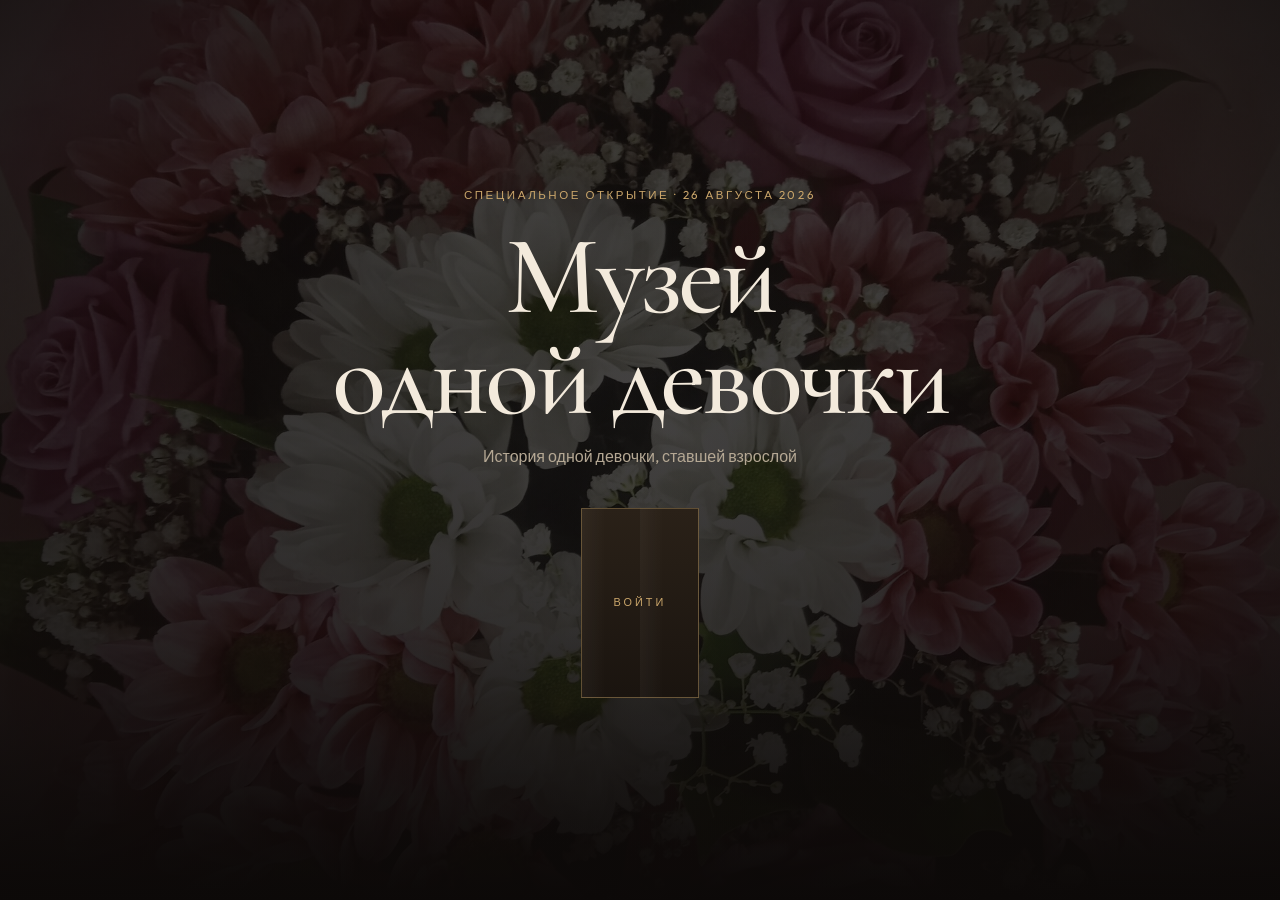
==== index.html @ ae29280f "убрать подзаголовки" ====
﻿<!DOCTYPE html>
<html lang="ru">
<head>
  <meta charset="UTF-8" />
  <meta name="viewport" content="width=device-width, initial-scale=1" />
  <title>Музей одной девочки</title>
  <meta name="description" content="История одной девочки, ставшей взрослой. Специальное открытие — 26 августа 2026." />
  <link rel="preconnect" href="https://fonts.googleapis.com" />
  <link rel="preconnect" href="https://fonts.gstatic.com" crossorigin />
  <link href="https://fonts.googleapis.com/css2?family=Cormorant+Garamond:ital,wght@0,500;0,600;0,700;1,500;1,600&family=Outfit:wght@300;400;500&display=swap" rel="stylesheet" />
  <link rel="stylesheet" href="styles.css" />
</head>
<body>
  <div class="grain" aria-hidden="true"></div>
  <div class="vignette" aria-hidden="true"></div>
  <div class="transition-veil" id="transition-veil" aria-hidden="true"></div>

  <nav class="topnav" id="topnav" hidden>
    <button type="button" class="topnav__plan" id="btn-plan" aria-expanded="false">План музея</button>
    <p class="topnav__current" id="nav-current"></p>
  </nav>

  <aside class="plan" id="plan" hidden>
    <div class="plan__panel">
      <header class="plan__head">
        <p class="plan__kicker">Маршрут</p>
        <h2>План музея</h2>
        <button type="button" class="plan__close" id="btn-plan-close" aria-label="Закрыть">×</button>
      </header>
      <ol class="plan__list" id="plan-list"></ol>
    </div>
  </aside>

  <main id="app">
    <section class="hall hall--vestibule is-active" data-hall="vestibule" aria-label="Вестибюль">
      <div class="vest-bg" aria-hidden="true">
        <img src="photos/vestibule/bouquet.jpg" alt="" />
      </div>
      <div class="vestibule">
        <p class="eyebrow">Специальное открытие · 26 августа 2026</p>
        <h1 class="brand">Музей<br />одной девочки</h1>
        <p class="subtitle">История одной девочки, ставшей взрослой</p>
        <button type="button" class="door-btn" data-go="origin">
          <span class="door-btn__panel"></span>
          <span class="door-btn__panel"></span>
          <span class="door-btn__label">Войти</span>
        </button>
      </div>
    </section>

    <section class="hall hall--origin" data-hall="origin" aria-label="Происхождение" hidden>
      <div class="spot spot--left" aria-hidden="true"></div>
      <div class="hall__rail">
        <p>Зал I</p>
        <h2>Происхождение</h2>
        <p class="hall__date">26 августа 2008</p>
      </div>

      <div class="salon">
        <figure class="piece piece--hero">
          <button type="button" class="frame" data-lightbox="photos/origin/S5001150.JPG" aria-label="Открыть фото">
            <img src="photos/origin/S5001150.JPG" alt="Вика в первые месяцы" />
          </button>
        </figure>

        <figure class="piece piece--tilt-a">
          <button type="button" class="frame frame--contain" data-lightbox="photos/origin/S5001183.JPG" aria-label="Открыть фото">
            <img src="photos/origin/S5001183.JPG" alt="Вика крупным планом" />
          </button>
        </figure>

        <figure class="piece piece--small">
          <button type="button" class="frame frame--contain" data-lightbox="photos/origin/S5001219.JPG" aria-label="Открыть фото">
            <img src="photos/origin/S5001219.JPG" alt="Вика в ванне" />
          </button>
        </figure>

        <figure class="piece piece--wide">
          <button type="button" class="frame" data-lightbox="photos/origin/S5000997.JPG" aria-label="Открыть фото">
            <img src="photos/origin/S5000997.JPG" alt="Вика в кроватке" />
          </button>
        </figure>

        <figure class="piece piece--detail">
          <button type="button" class="frame frame--contain" data-lightbox="photos/origin/S5001002.JPG" aria-label="Открыть фото">
            <img src="photos/origin/S5001002.JPG" alt="Ножка Вики на ладони" />
          </button>
        </figure>

        <figure class="piece piece--home">
          <button type="button" class="frame" data-lightbox="photos/origin/S5001046.JPG" aria-label="Открыть фото">
            <img src="photos/origin/S5001046.JPG" alt="Вика в чепчике и конверте" />
          </button>
        </figure>

        <figure class="piece piece--corner">
          <button type="button" class="frame" data-lightbox="photos/origin/S5001172.JPG" aria-label="Открыть фото">
            <img src="photos/origin/S5001172.JPG" alt="Вика в голубом комбинезоне" />
          </button>
        </figure>
      </div>

      <footer class="hall__nav">
        <button type="button" class="btn btn--ghost" data-go="vestibule">К вестибюлю</button>
        <button type="button" class="btn btn--primary" data-go="childhood">Дальше по залам</button>
      </footer>
    </section>

    <section class="hall hall--childhood" data-hall="childhood" aria-label="Детство" hidden>
      <div class="spot" aria-hidden="true"></div>
      <div class="hall__rail">
        <p>Зал II</p>
        <h2>Детство</h2>
      </div>

      <div class="salon salon--childhood">
        <figure class="piece piece--ch-hero">
          <button type="button" class="frame" data-lightbox="photos/childhood/DSCF1277.JPG" aria-label="Открыть фото">
            <img src="photos/childhood/DSCF1277.JPG" alt="Вика в детстве" />
          </button>
        </figure>

        <figure class="piece piece--ch-b">
          <button type="button" class="frame" data-lightbox="photos/childhood/S5002805.JPG" aria-label="Открыть фото">
            <img src="photos/childhood/S5002805.JPG" alt="Вика в детстве" />
          </button>
        </figure>

        <figure class="piece piece--ch-c">
          <button type="button" class="frame" data-lightbox="photos/childhood/S5003007.JPG" aria-label="Открыть фото">
            <img src="photos/childhood/S5003007.JPG" alt="Вика в детстве" />
          </button>
        </figure>

        <figure class="piece piece--ch-wide">
          <button type="button" class="frame frame--contain" data-lightbox="photos/childhood/P6090161.JPG" aria-label="Открыть фото">
            <img src="photos/childhood/P6090161.JPG" alt="Вика в детстве" />
          </button>
        </figure>

        <figure class="piece piece--ch-land">
          <button type="button" class="frame frame--contain" data-lightbox="photos/childhood/S5002155.JPG" aria-label="Открыть фото">
            <img src="photos/childhood/S5002155.JPG" alt="Вика в детстве" />
          </button>
        </figure>

        <figure class="piece piece--ch-pan">
          <button type="button" class="frame frame--contain" data-lightbox="photos/childhood/20150818_084609.jpg" aria-label="Открыть фото">
            <img src="photos/childhood/20150818_084609.jpg" alt="Вика в детстве" />
          </button>
        </figure>

        <figure class="piece piece--ch-corner">
          <button type="button" class="frame" data-lightbox="photos/childhood/S5002727.JPG" aria-label="Открыть фото">
            <img src="photos/childhood/S5002727.JPG" alt="Вика в детстве" />
          </button>
        </figure>
      </div>

      <footer class="hall__nav">
        <button type="button" class="btn btn--ghost" data-go="origin">Назад</button>
        <button type="button" class="btn btn--primary" data-go="school">Дальше по залам</button>
      </footer>
    </section>

    <section class="hall" data-hall="school" aria-label="Школа" hidden>
      <div class="spot" aria-hidden="true"></div>
      <div class="hall__inner">
        <header class="hall__header">
          <p class="hall__index">Зал III</p>
          <h2 class="hall__title">Школа</h2>
        </header>
        <div class="await await--track">
          <div class="await__frame"><span>Начало</span></div>
          <div class="await__frame"><span>Середина</span></div>
          <div class="await__frame"><span>Старшие</span></div>
          <div class="await__frame await__frame--wide"><span>Выпускной — главное полотно</span></div>
        </div>
        <footer class="hall__nav">
          <button type="button" class="btn btn--ghost" data-go="childhood">Назад</button>
          <button type="button" class="btn btn--primary" data-go="people">Дальше по залам</button>
        </footer>
      </div>
    </section>

    <section class="hall" data-hall="people" aria-label="Люди рядом" hidden>
      <div class="spot" aria-hidden="true"></div>
      <div class="hall__inner">
        <header class="hall__header">
          <p class="hall__index">Зал IV</p>
          <h2 class="hall__title">Люди рядом</h2>
        </header>
        <div class="await await--4">
          <div class="await__frame"><span>С мамой</span></div>
          <div class="await__frame"><span>С папой</span></div>
          <div class="await__frame"><span>С бабушками</span></div>
          <div class="await__frame"><span>С дедушкой</span></div>
        </div>
        <footer class="hall__nav">
          <button type="button" class="btn btn--ghost" data-go="school">Назад</button>
          <button type="button" class="btn btn--primary" data-go="friends">Дальше по залам</button>
        </footer>
      </div>
    </section>

    <section class="hall" data-hall="friends" aria-label="С друзьями" hidden>
      <div class="spot" aria-hidden="true"></div>
      <div class="hall__inner">
        <header class="hall__header">
          <p class="hall__index">Зал V</p>
          <h2 class="hall__title">С друзьями</h2>
        </header>
        <div class="await await--4">
          <div class="await__frame"><span>Вместе</span></div>
          <div class="await__frame"><span>Смех</span></div>
          <div class="await__frame"><span>Праздники</span></div>
          <div class="await__frame"><span>Обычные дни</span></div>
        </div>
        <footer class="hall__nav">
          <button type="button" class="btn btn--ghost" data-go="people">Назад</button>
          <button type="button" class="btn btn--primary" data-go="portraits">Дальше по залам</button>
        </footer>
      </div>
    </section>

    <section class="hall" data-hall="portraits" aria-label="Сквозь годы" hidden>
      <div class="spot" aria-hidden="true"></div>
      <div class="hall__inner">
        <header class="hall__header">
          <p class="hall__index">Зал VI</p>
          <h2 class="hall__title">Сквозь годы</h2>
        </header>
        <div class="await await--row">
          <div class="await__frame"><span>Малышка</span></div>
          <div class="await__frame"><span>Ребёнок</span></div>
          <div class="await__frame"><span>Школьница</span></div>
          <div class="await__frame"><span>Подросток</span></div>
          <div class="await__frame"><span>Выпускница</span></div>
          <div class="await__frame await__frame--now"><span>18</span></div>
        </div>
        <footer class="hall__nav">
          <button type="button" class="btn btn--ghost" data-go="friends">Назад</button>
          <button type="button" class="btn btn--primary" data-go="dreams">Дальше по залам</button>
        </footer>
      </div>
    </section>

    <section class="hall" data-hall="dreams" aria-label="Мечты и выборы" hidden>
      <div class="spot" aria-hidden="true"></div>
      <div class="hall__inner">
        <header class="hall__header">
          <p class="hall__index">Зал VII</p>
          <h2 class="hall__title">Мечты и выборы</h2>
        </header>
        <article class="ticket-card">
          <p class="ticket-card__kicker">Экспонат</p>
          <h3>Билет в следующую главу</h3>
          <p>История. Не только предмет — способ видеть людей и время.</p>
        </article>
        <div class="await await--2">
          <div class="await__frame"><span>То, что было её</span></div>
          <div class="await__frame"><span>Шаг к университету</span></div>
        </div>
        <footer class="hall__nav">
          <button type="button" class="btn btn--ghost" data-go="portraits">Назад</button>
          <button type="button" class="btn btn--primary" data-go="chapter">Дальше по залам</button>
        </footer>
      </div>
    </section>

    <section class="hall hall--chapter" data-hall="chapter" aria-label="Глава, которая начинается" hidden>
      <div class="spot" aria-hidden="true"></div>
      <div class="hall__inner">
        <header class="hall__header">
          <p class="hall__index">Зал VIII</p>
          <h2 class="hall__title">Глава, которая начинается</h2>
        </header>

        <div class="gates">
          <article class="gate">
            <p class="gate__date">26 августа</p>
            <h3>Совершеннолетие</h3>
            <div class="await__frame"><span>Портрет «сейчас»</span></div>
          </article>
          <div class="plaque">
            Зал в процессе формирования.<br />Главный экспонат уже вошёл.
          </div>
          <article class="gate gate--waiting">
            <p class="gate__date">1 сентября</p>
            <h3>Университет</h3>
            <div class="await__frame await__frame--empty">
              <span>01.09.2026</span>
              <em>Снимок ещё не сделан. История уже началась.</em>
            </div>
          </article>
        </div>

        <footer class="hall__nav">
          <button type="button" class="btn btn--ghost" data-go="dreams">Назад</button>
          <button type="button" class="btn btn--primary" data-go="foryou">Дальше по залам</button>
        </footer>
      </div>
    </section>

    <section class="hall hall--foryou" data-hall="foryou" aria-label="Для тебя" hidden>
      <div class="spot" aria-hidden="true"></div>
      <div class="hall__inner hall__inner--narrow">
        <header class="hall__header">
          <p class="hall__index">Зал IX</p>
          <h2 class="hall__title">Для тебя</h2>
        </header>

        <article class="letter">
          <p class="letter__to">Любимая доченька, Викуля,</p>
          <div class="letter__body">
            <p>От всей души поздравляю тебя с твоим 18-летием! Чудесный день – порог в твою новую взрослую жизнь.</p>
            <p>Желаю тебе много радостных и счастливых моментов!</p>
            <p>Желаю тебе интересной, захватывающей, насыщенной студенческой жизни!</p>
            <p>Желаю, чтобы исполнялись твои мечты, и особенно мечты о путешествиях!</p>
            <p>Пусть удача идет с тобой рядышком на всём твоём прекрасном пути!</p>
            <p>Люблю тебя всем сердцем! Спасибо, что ты есть! <span class="letter__heart" aria-hidden="true">❧</span></p>
          </div>
          <p class="letter__from">С любовью,<br />Мама.</p>
        </article>

        <aside class="future-mail">
          <h3>Письмо себе в будущее</h3>
          <p>Здесь ты можешь написать письмо той Вике, которой ещё только предстоит стать. Через годы приятно и неожиданно будет получить такое письмо от себя 18-летней.</p>
          <a class="btn btn--secondary" href="https://www.futureme.org" target="_blank" rel="noopener noreferrer">Оставить письмо себе</a>
        </aside>

        <footer class="hall__nav">
          <button type="button" class="btn btn--ghost" data-go="chapter">Назад</button>
          <button type="button" class="btn btn--primary" data-go="vestibule">К началу музея</button>
        </footer>
      </div>
    </section>
  </main>

  <div class="lightbox" id="lightbox" hidden>
    <button type="button" class="lightbox__close" id="lightbox-close" aria-label="Закрыть">×</button>
    <button type="button" class="lightbox__nav lightbox__nav--prev" id="lightbox-prev" aria-label="Предыдущее фото">‹</button>
    <img id="lightbox-image" alt="" />
    <button type="button" class="lightbox__nav lightbox__nav--next" id="lightbox-next" aria-label="Следующее фото">›</button>
    <p class="lightbox__counter" id="lightbox-counter" hidden></p>
  </div>

  <script src="app.js"></script>
</body>
</html>
---- styles.css ----
:root {
  --wall: #16110e;
  --wall-2: #211a15;
  --ink: #f3eadc;
  --muted: #b5a894;
  --gold: #c9a56a;
  --gold-2: #e8d2a8;
  --wood: #3a2a1c;
  --mat: #f4eee4;
  --ease: cubic-bezier(0.22, 1, 0.36, 1);
  --font-display: "Cormorant Garamond", Georgia, serif;
  --font-body: "Outfit", sans-serif;
}

*,
*::before,
*::after {
  box-sizing: border-box;
}

html {
  scroll-behavior: smooth;
}

body {
  margin: 0;
  min-height: 100vh;
  font-family: var(--font-body);
  color: var(--ink);
  background: var(--wall);
  line-height: 1.55;
}

.grain,
.vignette {
  pointer-events: none;
  position: fixed;
  inset: 0;
  z-index: 2;
}

.grain {
  opacity: 0.22;
  background-image: url("data:image/svg+xml,%3Csvg viewBox='0 0 200 200' xmlns='http://www.w3.org/2000/svg'%3E%3Cfilter id='n'%3E%3CfeTurbulence type='fractalNoise' baseFrequency='0.8' numOctaves='3' stitchTiles='stitch'/%3E%3C/filter%3E%3Crect width='100%25' height='100%25' filter='url(%23n)' opacity='0.55'/%3E%3C/svg%3E");
}

.vignette {
  z-index: 3;
  background: radial-gradient(ellipse at center, transparent 42%, rgba(0, 0, 0, 0.55) 100%);
}

#app,
.topnav,
.plan {
  position: relative;
  z-index: 4;
}

#app {
  min-height: 100vh;
}

.transition-veil {
  position: fixed;
  inset: 0;
  z-index: 12;
  pointer-events: none;
  background: #0a0706;
  opacity: 0;
  transition: opacity 0.55s var(--ease);
}

.transition-veil.is-visible {
  opacity: 0.22;
}

button,
a.btn {
  font: inherit;
  cursor: pointer;
}

.btn {
  display: inline-flex;
  align-items: center;
  justify-content: center;
  padding: 0.85rem 1.4rem;
  border: 1px solid rgba(201, 165, 106, 0.35);
  background: transparent;
  color: var(--gold-2);
  text-decoration: none;
  letter-spacing: 0.08em;
  text-transform: uppercase;
  font-size: 0.72rem;
  transition: background 0.3s var(--ease), color 0.3s var(--ease), transform 0.3s var(--ease);
}

.btn:hover {
  transform: translateY(-1px);
  background: rgba(201, 165, 106, 0.12);
}

.btn--primary {
  background: var(--gold);
  color: #1a120c;
  border-color: var(--gold);
}

.btn--primary:hover {
  background: var(--gold-2);
}

.btn--ghost {
  color: var(--muted);
}

.btn--secondary {
  color: var(--gold);
}

.topnav {
  position: fixed;
  top: 0;
  left: 0;
  right: 0;
  z-index: 20;
  display: flex;
  align-items: center;
  justify-content: space-between;
  padding: 1rem 1.4rem;
  background: linear-gradient(180deg, rgba(22, 17, 14, 0.92), transparent);
  opacity: 1;
  transform: translateY(0);
  transition: opacity 0.55s var(--ease), transform 0.55s var(--ease);
}

.topnav[hidden] {
  display: none !important;
}

.topnav__plan {
  background: none;
  border: 1px solid rgba(201, 165, 106, 0.28);
  color: var(--gold-2);
  padding: 0.45rem 0.85rem;
  letter-spacing: 0.12em;
  text-transform: uppercase;
  font-size: 0.68rem;
}

.topnav__current {
  margin: 0;
  font-family: var(--font-display);
  font-style: italic;
  font-size: 1.15rem;
  color: var(--gold-2);
}

.plan {
  position: fixed;
  inset: 0;
  z-index: 30;
  background: rgba(8, 6, 5, 0.62);
  display: grid;
  place-items: start end;
  padding: 1rem;
}

.plan[hidden] {
  display: none !important;
}

.plan__panel {
  width: min(380px, 100%);
  max-height: calc(100vh - 2rem);
  overflow: auto;
  background: #1d1713;
  border: 1px solid rgba(201, 165, 106, 0.25);
  padding: 1.4rem 1.3rem 1.6rem;
}

.plan__head {
  position: relative;
  margin-bottom: 1.2rem;
}

.plan__kicker {
  margin: 0 0 0.3rem;
  letter-spacing: 0.18em;
  text-transform: uppercase;
  font-size: 0.68rem;
  color: var(--gold);
}

.plan__head h2 {
  margin: 0;
  font-family: var(--font-display);
  font-size: 2rem;
  font-weight: 500;
}

.plan__close {
  position: absolute;
  top: 0;
  right: 0;
  border: none;
  background: none;
  color: var(--muted);
  font-size: 1.6rem;
}

.plan__list {
  margin: 0;
  padding: 0;
  list-style: none;
}

.plan__list li {
  border-top: 1px solid rgba(243, 234, 220, 0.08);
}

.plan__list button {
  width: 100%;
  display: flex;
  gap: 0.85rem;
  text-align: left;
  border: none;
  background: none;
  padding: 0.9rem 0.1rem;
  color: var(--ink);
  font-family: var(--font-display);
  font-size: 1.15rem;
}

.plan__list button span.num {
  color: var(--gold);
  min-width: 1.4rem;
  font-family: var(--font-body);
  font-size: 0.75rem;
  padding-top: 0.35rem;
}

.plan__list button.is-current {
  color: var(--gold-2);
}

.hall {
  position: relative;
  min-height: 100vh;
  padding: 5.5rem 1.4rem 3rem;
  background:
    radial-gradient(900px 420px at 50% -10%, rgba(201, 165, 106, 0.08), transparent 55%),
    linear-gradient(180deg, var(--wall-2), var(--wall));
  opacity: 0;
  visibility: hidden;
  pointer-events: none;
  transform: translateY(20px);
  transition:
    opacity 0.78s var(--ease),
    transform 0.78s var(--ease),
    visibility 0.78s var(--ease);
}

.hall[hidden] {
  display: none !important;
}

.hall.is-active {
  opacity: 1;
  visibility: visible;
  pointer-events: auto;
  transform: translateY(0);
  z-index: 2;
}

.hall.is-leaving {
  position: absolute;
  top: 0;
  left: 0;
  right: 0;
  z-index: 1;
  opacity: 0;
  transform: translateY(-14px);
  pointer-events: none;
}

.hall.is-entering {
  opacity: 0;
  transform: translateY(22px);
}

@media (prefers-reduced-motion: reduce) {
  .hall,
  .transition-veil,
  .topnav {
    transition: none !important;
  }

  .hall.is-entering,
  .hall.is-leaving {
    transform: none;
  }
}

.spot {
  pointer-events: none;
  position: absolute;
  inset: 0;
  background: radial-gradient(ellipse at 50% 18%, rgba(255, 220, 160, 0.1), transparent 48%);
}

.spot--left {
  background: radial-gradient(ellipse at 28% 30%, rgba(255, 220, 160, 0.16), transparent 42%);
}

.hall__inner {
  width: min(1120px, 100%);
  margin: 0 auto;
}

.hall__inner--narrow {
  width: min(680px, 100%);
}

.hall__header {
  margin-bottom: 2.4rem;
  max-width: 36rem;
}

.hall__index {
  margin: 0 0 0.45rem;
  letter-spacing: 0.22em;
  text-transform: uppercase;
  font-size: 0.7rem;
  color: var(--gold);
}

.hall__title {
  margin: 0 0 0.7rem;
  font-family: var(--font-display);
  font-size: clamp(2.4rem, 6vw, 4rem);
  font-weight: 500;
  line-height: 0.95;
}

.hall__motto {
  margin: 0;
  font-family: var(--font-display);
  font-style: italic;
  font-size: 1.25rem;
  color: var(--muted);
}

.hall__nav {
  display: flex;
  flex-wrap: wrap;
  gap: 0.8rem;
  justify-content: space-between;
  margin-top: 3rem;
  padding-top: 1.5rem;
  border-top: 1px solid rgba(201, 165, 106, 0.18);
}

/* Vestibule */
.hall--vestibule {
  display: grid;
  place-items: center;
  padding: 0;
  overflow: hidden;
  background: #0c0908;
}

.vest-bg {
  position: absolute;
  inset: 0;
}

.vest-bg img {
  width: 100%;
  height: 100%;
  object-fit: cover;
  object-position: center;
  filter: saturate(0.62) contrast(1.02) brightness(0.52);
  transform: scale(1.06);
  animation: slowZoom 18s ease-in-out alternate infinite;
}

.vest-bg::after {
  content: "";
  position: absolute;
  inset: 0;
  background:
    radial-gradient(ellipse at center, rgba(12, 9, 8, 0.18) 0%, rgba(12, 9, 8, 0.48) 65%, rgba(12, 9, 8, 0.78) 100%),
    linear-gradient(180deg, rgba(12, 9, 8, 0.22), rgba(12, 9, 8, 0.55) 70%, #0c0908);
}

@keyframes slowZoom {
  from { transform: scale(1.04); }
  to { transform: scale(1.12); }
}

.vestibule {
  position: relative;
  z-index: 1;
  text-align: center;
  padding: 3rem 1.2rem 4rem;
}

.eyebrow {
  margin: 0 0 1.4rem;
  letter-spacing: 0.22em;
  text-transform: uppercase;
  font-size: 0.72rem;
  color: var(--gold);
  animation: fadeUp 1s var(--ease) both;
}

.brand {
  margin: 0 0 1rem;
  font-family: var(--font-display);
  font-size: clamp(3.2rem, 10vw, 7rem);
  font-weight: 500;
  line-height: 0.9;
  letter-spacing: -0.03em;
  animation: fadeUp 1.1s var(--ease) 0.1s both;
}

.subtitle {
  margin: 0 auto 2.4rem;
  max-width: 22rem;
  color: var(--muted);
  animation: fadeUp 1.1s var(--ease) 0.18s both;
}

.door-btn {
  position: relative;
  width: 118px;
  height: 190px;
  border: none;
  background: none;
  padding: 0;
  perspective: 640px;
  -webkit-tap-highlight-color: transparent;
  animation: fadeUp 1.1s var(--ease) 0.34s both;
  cursor: pointer;
}

.door-btn__panel {
  position: absolute;
  top: 0;
  width: 50%;
  height: 100%;
  background:
    linear-gradient(90deg, rgba(255, 255, 255, 0.04), transparent 40%),
    linear-gradient(#2a2118, #1a140f);
  border: 1px solid rgba(201, 165, 106, 0.4);
  transition: transform 0.75s var(--ease);
  backface-visibility: hidden;
}

.door-btn__panel:first-child {
  left: 0;
  border-right: none;
  transform-origin: left center;
}

.door-btn__panel:nth-child(2) {
  right: 0;
  border-left: none;
  transform-origin: right center;
}

@media (hover: hover) and (pointer: fine) {
  .door-btn:hover .door-btn__panel:first-child {
    transform: rotateY(28deg);
  }

  .door-btn:hover .door-btn__panel:nth-child(2) {
    transform: rotateY(-28deg);
  }
}

.door-btn.is-opening .door-btn__panel:first-child {
  transform: rotateY(58deg);
}

.door-btn.is-opening .door-btn__panel:nth-child(2) {
  transform: rotateY(-58deg);
}

.door-btn__label {
  position: relative;
  z-index: 1;
  display: grid;
  place-items: center;
  height: 100%;
  color: var(--gold);
  letter-spacing: 0.28em;
  text-transform: uppercase;
  font-size: 0.68rem;
  transition: opacity 0.45s var(--ease), transform 0.45s var(--ease);
}

.door-btn.is-opening .door-btn__label {
  opacity: 0.35;
  transform: scale(0.96);
}

@media (prefers-reduced-motion: reduce) {
  .door-btn__panel,
  .door-btn__label {
    transition: none;
  }

  .door-btn.is-opening .door-btn__panel:first-child,
  .door-btn.is-opening .door-btn__panel:nth-child(2) {
    transform: none;
  }

  .door-btn.is-opening .door-btn__label {
    opacity: 1;
    transform: none;
  }
}

@keyframes fadeUp {
  from {
    opacity: 0;
    transform: translateY(18px);
  }
  to {
    opacity: 1;
    transform: translateY(0);
  }
}

/* Origin salon */
.hall--origin {
  position: relative;
  padding: 5.5rem 1.2rem 2.5rem;
}

.hall__rail {
  width: min(1120px, 100%);
  margin: 0 auto 1.5rem;
}

.hall__rail p:first-child {
  margin: 0;
  letter-spacing: 0.22em;
  text-transform: uppercase;
  font-size: 0.7rem;
  color: var(--gold);
}

.hall__rail h2 {
  margin: 0.3rem 0 0.5rem;
  font-family: var(--font-display);
  font-size: clamp(2.6rem, 6vw, 4.4rem);
  font-weight: 500;
}

.hall__date {
  margin: 0.8rem 0 0;
  letter-spacing: 0.16em;
  text-transform: uppercase;
  font-size: 0.72rem;
  color: var(--muted);
}

.salon {
  width: min(1180px, 100%);
  margin: 0 auto;
  display: grid;
  grid-template-columns: 1fr 0.85fr 0.95fr;
  grid-template-areas:
    "hero gaze home"
    "hero here home"
    "days palm corner";
  gap: 1.6rem 1.4rem;
  align-items: end;
}

.piece {
  margin: 0;
}

.piece--hero {
  grid-area: hero;
  max-width: 420px;
  justify-self: center;
  width: 100%;
}
.piece--tilt-a { grid-area: gaze; transform: rotate(-2.4deg); }
.piece--small { grid-area: here; transform: rotate(1.8deg); }
.piece--wide { grid-area: days; }
.piece--detail { grid-area: palm; max-width: 280px; justify-self: end; transform: rotate(-1.2deg); }
.piece--home { grid-area: home; transform: rotate(1.4deg); }
.piece--corner { grid-area: corner; transform: rotate(2deg); justify-self: end; }

.piece figcaption {
  display: flex;
  gap: 0.7rem;
  margin-top: 0.7rem;
  color: var(--muted);
  font-size: 0.82rem;
}

.piece figcaption .no {
  color: var(--gold);
  font-size: 0.7rem;
  letter-spacing: 0.12em;
  padding-top: 0.15rem;
}

.piece figcaption strong {
  display: block;
  color: var(--ink);
  font-family: var(--font-display);
  font-size: 1.15rem;
  font-weight: 600;
}

.frame {
  display: block;
  width: 100%;
  padding: 11px;
  border: none;
  background:
    linear-gradient(145deg, #5a4330, #2b1f16 40%, #4a3424);
  box-shadow:
    0 0 0 1px rgba(201, 165, 106, 0.25),
    0 24px 50px rgba(0, 0, 0, 0.45);
  cursor: zoom-in;
  transition: transform 0.45s var(--ease), box-shadow 0.45s var(--ease);
}

.frame:hover {
  transform: translateY(-4px);
  box-shadow:
    0 0 0 1px rgba(232, 210, 168, 0.5),
    0 28px 60px rgba(0, 0, 0, 0.5);
}

.frame img {
  display: block;
  width: 100%;
  background: var(--mat);
  padding: 10px;
  object-fit: cover;
}

.piece--hero img {
  aspect-ratio: 3 / 4;
  object-position: center 22%;
}

.piece--small img,
.piece--home img {
  aspect-ratio: 4 / 5;
  object-position: center 22%;
}

.piece--small .frame--contain img {
  aspect-ratio: auto;
  width: 100%;
  height: auto;
  object-fit: contain;
  object-position: center;
  background: #efe6d6;
}

.piece--tilt-a .frame--contain img {
  aspect-ratio: auto;
  width: 100%;
  height: auto;
  object-fit: contain;
  object-position: center;
  background: #efe6d6;
}

.piece--wide img {
  aspect-ratio: 5 / 4;
  object-position: center 30%;
}

.piece--corner img {
  aspect-ratio: 4 / 3;
  object-position: center 35%;
}

.frame--contain img {
  aspect-ratio: 1;
  object-fit: contain;
  background: #efe6d6;
}

.hall--origin .hall__nav {
  width: min(1180px, 100%);
  margin-left: auto;
  margin-right: auto;
}

/* Childhood salon */
.hall--childhood {
  position: relative;
  padding: 4.5rem 1.2rem 2rem;
}

.hall--childhood .hall__rail {
  margin-bottom: 1rem;
}

.hall--childhood .hall__nav {
  width: min(1180px, 100%);
  margin-left: auto;
  margin-right: auto;
  margin-top: 2rem;
}

.salon--childhood {
  grid-template-columns: 1fr 1.1fr 1.1fr 1fr;
  grid-template-areas:
    "c hero hero b"
    "wide land pan corner";
  gap: 1rem 0.95rem;
  align-items: end;
  justify-items: center;
}

.piece--ch-hero {
  grid-area: hero;
  max-width: 340px;
  justify-self: center;
  width: 100%;
}

.piece--ch-b {
  grid-area: b;
  transform: rotate(2deg);
  max-width: 230px;
  width: 100%;
  align-self: end;
  margin-bottom: 0.8rem;
}

.piece--ch-c {
  grid-area: c;
  transform: rotate(-1.8deg);
  max-width: 230px;
  width: 100%;
  align-self: end;
  margin-bottom: 0.8rem;
}

.piece--ch-wide,
.piece--ch-land,
.piece--ch-pan,
.piece--ch-corner {
  width: 100%;
  max-width: 230px;
  justify-self: center;
}

.piece--ch-wide { grid-area: wide; transform: rotate(-1.4deg); }
.piece--ch-land { grid-area: land; transform: rotate(1.6deg); }
.piece--ch-pan { grid-area: pan; transform: rotate(-1.2deg); }
.piece--ch-corner { grid-area: corner; transform: rotate(1.8deg); }

.piece--ch-hero img {
  aspect-ratio: 4 / 5;
  object-position: center 20%;
}

.piece--ch-b img,
.piece--ch-c img,
.piece--ch-corner img {
  aspect-ratio: 4 / 5;
  object-position: center 22%;
}

.piece--ch-wide .frame--contain img,
.piece--ch-land .frame--contain img,
.piece--ch-pan .frame--contain img {
  aspect-ratio: auto;
  width: 100%;
  height: auto;
  object-fit: contain;
  object-position: center;
  background: #efe6d6;
}

/* Empty frames for later halls */
.await {
  display: grid;
  gap: 1.2rem;
}

.await--4 {
  grid-template-columns: repeat(2, minmax(0, 1fr));
}

.await--2,
.await--track {
  grid-template-columns: 1fr 1fr;
}

.await--row {
  grid-auto-flow: column;
  grid-auto-columns: minmax(110px, 1fr);
  overflow-x: auto;
}

.await__frame {
  min-height: 180px;
  display: grid;
  place-items: center;
  text-align: center;
  padding: 1rem;
  color: var(--muted);
  background: rgba(255, 255, 255, 0.02);
  border: 1px solid rgba(201, 165, 106, 0.22);
  box-shadow: inset 0 0 40px rgba(0, 0, 0, 0.25);
}

.await__frame span {
  font-family: var(--font-display);
  font-size: 1.15rem;
  color: var(--gold-2);
}

.await__frame--offset {
  transform: translateY(18px);
}

.await__frame--tall {
  min-height: 230px;
}

.await__frame--wide {
  grid-column: 1 / -1;
  min-height: 160px;
}

.await__frame--now {
  border-color: var(--gold);
}

.await__frame--empty {
  border-style: dashed;
  min-height: 140px;
}

.await__frame em {
  display: block;
  margin-top: 0.5rem;
  font-style: italic;
  font-family: var(--font-display);
  color: var(--muted);
}

.await__note {
  margin: 1.4rem 0 0;
  color: var(--muted);
  font-family: var(--font-display);
  font-style: italic;
}

.ticket-card {
  margin-bottom: 1.6rem;
  padding: 1.6rem 1.4rem;
  border: 1px solid rgba(201, 165, 106, 0.35);
  background:
    repeating-linear-gradient(
      -90deg,
      transparent,
      transparent 12px,
      rgba(201, 165, 106, 0.08) 12px,
      rgba(201, 165, 106, 0.08) 13px
    ),
    #1c1612;
}

.ticket-card__kicker {
  margin: 0 0 0.4rem;
  letter-spacing: 0.18em;
  text-transform: uppercase;
  font-size: 0.68rem;
  color: var(--gold);
}

.ticket-card h3 {
  margin: 0 0 0.6rem;
  font-family: var(--font-display);
  font-size: 2rem;
  font-weight: 500;
}

.ticket-card p {
  margin: 0;
  color: var(--muted);
}

.gates {
  display: grid;
  gap: 1.5rem;
  margin: 0.5rem auto 0;
  width: min(980px, 100%);
  align-items: center;
}

.gate {
  display: flex;
  flex-direction: column;
}

.gate h3 {
  margin: 0.3rem 0 1rem;
  font-family: var(--font-display);
  font-size: 1.7rem;
  font-weight: 500;
}

.gate__date {
  margin: 0;
  letter-spacing: 0.16em;
  text-transform: uppercase;
  font-size: 0.7rem;
  color: var(--gold);
}

.gate .await__frame {
  min-height: 280px;
  flex: 1;
}

.plaque {
  display: grid;
  place-items: center;
  text-align: center;
  padding: 1.8rem 1.4rem;
  border: 1px solid var(--gold);
  font-family: var(--font-display);
  font-size: 1.15rem;
  line-height: 1.45;
  background: rgba(201, 165, 106, 0.08);
  max-width: 15rem;
  justify-self: center;
}

.hall--chapter .hall__header {
  margin-left: auto;
  margin-right: auto;
  text-align: center;
  max-width: 36rem;
}

.hall--chapter .hall__nav {
  margin-top: 2.5rem;
}

.letter {
  padding: 2rem 1.5rem;
  background: #f4eee4;
  color: #2a2118;
  box-shadow: 0 30px 70px rgba(0, 0, 0, 0.35);
}

.letter__to,
.letter__from {
  font-family: var(--font-display);
  font-size: 1.5rem;
}

.letter__to {
  margin: 0 0 1.1rem;
}

.letter__body p {
  margin: 0 0 1rem;
  color: #4a3f34;
}

.letter__from {
  margin: 1.4rem 0 0;
  color: #6b4e2e;
}

.letter__heart {
  display: inline-block;
  margin-left: 0.15em;
  font-size: 1.15em;
  color: #8b3a3a;
  vertical-align: -0.05em;
  transform: rotate(-12deg);
}

.future-mail {
  margin-top: 2.2rem;
  padding-top: 1.4rem;
  border-top: 1px solid rgba(201, 165, 106, 0.2);
}

.future-mail h3 {
  margin: 0 0 0.7rem;
  font-family: var(--font-display);
  font-size: 1.7rem;
  font-weight: 500;
}

.future-mail p {
  margin: 0 0 0.8rem;
  color: var(--muted);
}

.hint {
  font-size: 0.82rem !important;
}

.lightbox {
  position: fixed;
  inset: 0;
  z-index: 50;
  display: grid;
  place-items: center;
  padding: 2rem 1rem 3.2rem;
  background: rgba(8, 6, 5, 0.92);
}

.lightbox[hidden] {
  display: none !important;
}

.lightbox img {
  max-width: min(84vw, 920px);
  max-height: 82vh;
  object-fit: contain;
  box-shadow: 0 20px 80px rgba(0, 0, 0, 0.6);
}

.lightbox__close {
  position: absolute;
  top: 0.8rem;
  right: 1rem;
  z-index: 2;
  border: none;
  background: none;
  color: var(--gold-2);
  font-size: 2.2rem;
  cursor: pointer;
}

.lightbox__nav {
  position: absolute;
  top: 50%;
  z-index: 2;
  transform: translateY(-50%);
  width: 2.6rem;
  height: 2.6rem;
  border: 1px solid rgba(201, 165, 106, 0.35);
  border-radius: 999px;
  background: rgba(20, 16, 12, 0.55);
  color: var(--gold-2);
  font-size: 1.8rem;
  line-height: 1;
  cursor: pointer;
}

.lightbox__nav--prev {
  left: max(0.6rem, 2vw);
}

.lightbox__nav--next {
  right: max(0.6rem, 2vw);
}

.lightbox__nav[hidden],
.lightbox__counter[hidden] {
  display: none !important;
}

.lightbox__counter {
  position: absolute;
  bottom: 1rem;
  left: 50%;
  transform: translateX(-50%);
  margin: 0;
  font-family: var(--font-ui);
  font-size: 0.85rem;
  letter-spacing: 0.12em;
  color: rgba(232, 220, 198, 0.75);
}

@media (min-width: 800px) {
  .await--4,
  .await--track {
    grid-template-columns: repeat(4, minmax(0, 1fr));
  }

  .await--track .await__frame--wide {
    grid-column: 1 / -1;
  }

  .gates {
    grid-template-columns: 1fr minmax(11rem, 14rem) 1fr;
    gap: 1.8rem;
    align-items: stretch;
  }

  .plaque {
    align-self: center;
  }
}

@media (max-width: 860px) {
  .salon {
    grid-template-columns: 1fr 1fr;
    grid-template-areas:
      "hero hero"
      "gaze here"
      "days home"
      "palm corner";
  }

  .salon--childhood {
    grid-template-columns: 1fr 1fr;
    grid-template-areas:
      "hero hero"
      "c b"
      "wide land"
      "pan corner";
  }

  .piece--tilt-a,
  .piece--small,
  .piece--home,
  .piece--detail,
  .piece--corner,
  .piece--ch-b,
  .piece--ch-c,
  .piece--ch-wide,
  .piece--ch-land,
  .piece--ch-pan,
  .piece--ch-corner {
    transform: none;
    margin-top: 0;
    margin-bottom: 0;
  }

  .piece--detail,
  .piece--ch-wide,
  .piece--ch-land,
  .piece--ch-pan,
  .piece--ch-corner,
  .piece--ch-b,
  .piece--ch-c {
    max-width: none;
    justify-self: stretch;
  }

  .hall__nav {
    flex-direction: column-reverse;
  }

  .hall__nav .btn {
    width: 100%;
  }
}
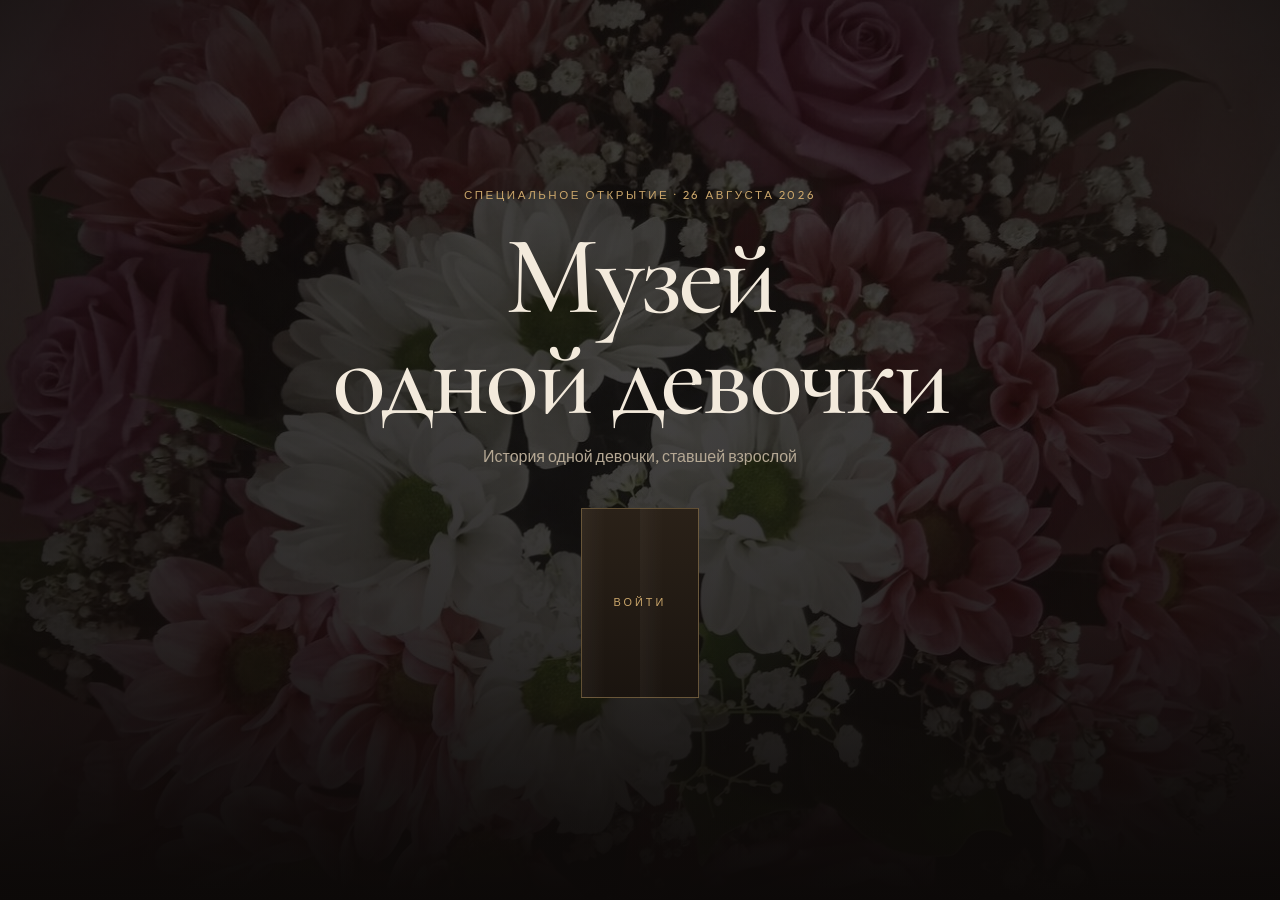
==== commit ef8377f1: "Итоговая проверка и правка" ====
--- a/index.html
+++ b/index.html
@@ -59,43 +59,43 @@
       <div class="salon">
         <figure class="piece piece--hero">
           <button type="button" class="frame" data-lightbox="photos/origin/S5001150.JPG" aria-label="Открыть фото">
-            <img src="photos/origin/S5001150.JPG" alt="Вика в первые месяцы" />
+            <img src="photos/origin/S5001150.JPG" alt="Вика в первые месяцы"  loading="lazy" decoding="async" />
           </button>
         </figure>
 
         <figure class="piece piece--tilt-a">
           <button type="button" class="frame frame--contain" data-lightbox="photos/origin/S5001183.JPG" aria-label="Открыть фото">
-            <img src="photos/origin/S5001183.JPG" alt="Вика крупным планом" />
+            <img src="photos/origin/S5001183.JPG" alt="Вика крупным планом"  loading="lazy" decoding="async" />
           </button>
         </figure>
 
         <figure class="piece piece--small">
           <button type="button" class="frame frame--contain" data-lightbox="photos/origin/S5001219.JPG" aria-label="Открыть фото">
-            <img src="photos/origin/S5001219.JPG" alt="Вика в ванне" />
+            <img src="photos/origin/S5001219.JPG" alt="Вика в ванне"  loading="lazy" decoding="async" />
           </button>
         </figure>
 
         <figure class="piece piece--wide">
           <button type="button" class="frame" data-lightbox="photos/origin/S5000997.JPG" aria-label="Открыть фото">
-            <img src="photos/origin/S5000997.JPG" alt="Вика в кроватке" />
+            <img src="photos/origin/S5000997.JPG" alt="Вика в кроватке"  loading="lazy" decoding="async" />
           </button>
         </figure>
 
         <figure class="piece piece--detail">
           <button type="button" class="frame frame--contain" data-lightbox="photos/origin/S5001002.JPG" aria-label="Открыть фото">
-            <img src="photos/origin/S5001002.JPG" alt="Ножка Вики на ладони" />
+            <img src="photos/origin/S5001002.JPG" alt="Ножка Вики на ладони"  loading="lazy" decoding="async" />
           </button>
         </figure>
 
         <figure class="piece piece--home">
           <button type="button" class="frame" data-lightbox="photos/origin/S5001046.JPG" aria-label="Открыть фото">
-            <img src="photos/origin/S5001046.JPG" alt="Вика в чепчике и конверте" />
+            <img src="photos/origin/S5001046.JPG" alt="Вика в чепчике и конверте"  loading="lazy" decoding="async" />
           </button>
         </figure>
 
         <figure class="piece piece--corner">
           <button type="button" class="frame" data-lightbox="photos/origin/S5001172.JPG" aria-label="Открыть фото">
-            <img src="photos/origin/S5001172.JPG" alt="Вика в голубом комбинезоне" />
+            <img src="photos/origin/S5001172.JPG" alt="Вика в голубом комбинезоне"  loading="lazy" decoding="async" />
           </button>
         </figure>
       </div>
@@ -116,43 +116,43 @@
       <div class="salon salon--childhood">
         <figure class="piece piece--ch-hero">
           <button type="button" class="frame" data-lightbox="photos/childhood/DSCF1277.JPG" aria-label="Открыть фото">
-            <img src="photos/childhood/DSCF1277.JPG" alt="Вика в детстве" />
+            <img src="photos/childhood/DSCF1277.JPG" alt="Вика в детстве"  loading="lazy" decoding="async" />
           </button>
         </figure>
 
         <figure class="piece piece--ch-b">
           <button type="button" class="frame" data-lightbox="photos/childhood/S5002805.JPG" aria-label="Открыть фото">
-            <img src="photos/childhood/S5002805.JPG" alt="Вика в детстве" />
+            <img src="photos/childhood/S5002805.JPG" alt="Вика в детстве"  loading="lazy" decoding="async" />
           </button>
         </figure>
 
         <figure class="piece piece--ch-c">
           <button type="button" class="frame" data-lightbox="photos/childhood/S5003007.JPG" aria-label="Открыть фото">
-            <img src="photos/childhood/S5003007.JPG" alt="Вика в детстве" />
+            <img src="photos/childhood/S5003007.JPG" alt="Вика в детстве"  loading="lazy" decoding="async" />
           </button>
         </figure>
 
         <figure class="piece piece--ch-wide">
           <button type="button" class="frame frame--contain" data-lightbox="photos/childhood/P6090161.JPG" aria-label="Открыть фото">
-            <img src="photos/childhood/P6090161.JPG" alt="Вика в детстве" />
+            <img src="photos/childhood/P6090161.JPG" alt="Вика в детстве"  loading="lazy" decoding="async" />
           </button>
         </figure>
 
         <figure class="piece piece--ch-land">
           <button type="button" class="frame frame--contain" data-lightbox="photos/childhood/S5002155.JPG" aria-label="Открыть фото">
-            <img src="photos/childhood/S5002155.JPG" alt="Вика в детстве" />
+            <img src="photos/childhood/S5002155.JPG" alt="Вика в детстве"  loading="lazy" decoding="async" />
           </button>
         </figure>
 
         <figure class="piece piece--ch-pan">
           <button type="button" class="frame frame--contain" data-lightbox="photos/childhood/20150818_084609.jpg" aria-label="Открыть фото">
-            <img src="photos/childhood/20150818_084609.jpg" alt="Вика в детстве" />
+            <img src="photos/childhood/20150818_084609.jpg" alt="Вика в детстве"  loading="lazy" decoding="async" />
           </button>
         </figure>
 
         <figure class="piece piece--ch-corner">
           <button type="button" class="frame" data-lightbox="photos/childhood/S5002727.JPG" aria-label="Открыть фото">
-            <img src="photos/childhood/S5002727.JPG" alt="Вика в детстве" />
+            <img src="photos/childhood/S5002727.JPG" alt="Вика в детстве"  loading="lazy" decoding="async" />
           </button>
         </figure>
       </div>
@@ -163,124 +163,322 @@
       </footer>
     </section>
 
-    <section class="hall" data-hall="school" aria-label="Школа" hidden>
-      <div class="spot" aria-hidden="true"></div>
-      <div class="hall__inner">
-        <header class="hall__header">
-          <p class="hall__index">Зал III</p>
-          <h2 class="hall__title">Школа</h2>
-        </header>
-        <div class="await await--track">
-          <div class="await__frame"><span>Начало</span></div>
-          <div class="await__frame"><span>Середина</span></div>
-          <div class="await__frame"><span>Старшие</span></div>
-          <div class="await__frame await__frame--wide"><span>Выпускной — главное полотно</span></div>
-        </div>
-        <footer class="hall__nav">
-          <button type="button" class="btn btn--ghost" data-go="childhood">Назад</button>
-          <button type="button" class="btn btn--primary" data-go="people">Дальше по залам</button>
-        </footer>
-      </div>
-    </section>
-
-    <section class="hall" data-hall="people" aria-label="Люди рядом" hidden>
-      <div class="spot" aria-hidden="true"></div>
-      <div class="hall__inner">
-        <header class="hall__header">
-          <p class="hall__index">Зал IV</p>
-          <h2 class="hall__title">Люди рядом</h2>
-        </header>
-        <div class="await await--4">
-          <div class="await__frame"><span>С мамой</span></div>
-          <div class="await__frame"><span>С папой</span></div>
-          <div class="await__frame"><span>С бабушками</span></div>
-          <div class="await__frame"><span>С дедушкой</span></div>
-        </div>
-        <footer class="hall__nav">
-          <button type="button" class="btn btn--ghost" data-go="school">Назад</button>
-          <button type="button" class="btn btn--primary" data-go="friends">Дальше по залам</button>
-        </footer>
-      </div>
-    </section>
-
-    <section class="hall" data-hall="friends" aria-label="С друзьями" hidden>
-      <div class="spot" aria-hidden="true"></div>
-      <div class="hall__inner">
-        <header class="hall__header">
-          <p class="hall__index">Зал V</p>
-          <h2 class="hall__title">С друзьями</h2>
-        </header>
-        <div class="await await--4">
-          <div class="await__frame"><span>Вместе</span></div>
-          <div class="await__frame"><span>Смех</span></div>
-          <div class="await__frame"><span>Праздники</span></div>
-          <div class="await__frame"><span>Обычные дни</span></div>
-        </div>
-        <footer class="hall__nav">
-          <button type="button" class="btn btn--ghost" data-go="people">Назад</button>
-          <button type="button" class="btn btn--primary" data-go="portraits">Дальше по залам</button>
-        </footer>
-      </div>
-    </section>
-
-    <section class="hall" data-hall="portraits" aria-label="Сквозь годы" hidden>
-      <div class="spot" aria-hidden="true"></div>
-      <div class="hall__inner">
-        <header class="hall__header">
-          <p class="hall__index">Зал VI</p>
-          <h2 class="hall__title">Сквозь годы</h2>
-        </header>
-        <div class="await await--row">
-          <div class="await__frame"><span>Малышка</span></div>
-          <div class="await__frame"><span>Ребёнок</span></div>
-          <div class="await__frame"><span>Школьница</span></div>
-          <div class="await__frame"><span>Подросток</span></div>
-          <div class="await__frame"><span>Выпускница</span></div>
-          <div class="await__frame await__frame--now"><span>18</span></div>
-        </div>
-        <footer class="hall__nav">
-          <button type="button" class="btn btn--ghost" data-go="friends">Назад</button>
-          <button type="button" class="btn btn--primary" data-go="dreams">Дальше по залам</button>
-        </footer>
-      </div>
-    </section>
-
-    <section class="hall" data-hall="dreams" aria-label="Мечты и выборы" hidden>
-      <div class="spot" aria-hidden="true"></div>
-      <div class="hall__inner">
-        <header class="hall__header">
-          <p class="hall__index">Зал VII</p>
-          <h2 class="hall__title">Мечты и выборы</h2>
-        </header>
-        <article class="ticket-card">
-          <p class="ticket-card__kicker">Экспонат</p>
-          <h3>Билет в следующую главу</h3>
-          <p>История. Не только предмет — способ видеть людей и время.</p>
-        </article>
-        <div class="await await--2">
-          <div class="await__frame"><span>То, что было её</span></div>
-          <div class="await__frame"><span>Шаг к университету</span></div>
-        </div>
-        <footer class="hall__nav">
-          <button type="button" class="btn btn--ghost" data-go="portraits">Назад</button>
-          <button type="button" class="btn btn--primary" data-go="chapter">Дальше по залам</button>
-        </footer>
-      </div>
+    <section class="hall hall--school" data-hall="school" aria-label="Школьные годы" hidden>
+      <div class="spot" aria-hidden="true"></div>
+      <div class="hall__rail">
+        <p>Зал III</p>
+        <h2>Школьные годы</h2>
+      </div>
+
+      <div class="salon salon--school">
+        <figure class="piece piece--sc-hero">
+          <button type="button" class="frame" data-lightbox="photos/school/IMG_20260824_091440_020.jpg" aria-label="Открыть фото">
+            <img src="photos/school/IMG_20260824_091440_020.jpg" alt="Вика"  loading="lazy" decoding="async" />
+          </button>
+        </figure>
+
+        <figure class="piece piece--sc-b">
+          <button type="button" class="frame" data-lightbox="photos/school/20240524_211914.jpg" aria-label="Открыть фото">
+            <img src="photos/school/20240524_211914.jpg" alt="Вика"  loading="lazy" decoding="async" />
+          </button>
+        </figure>
+
+        <figure class="piece piece--sc-c">
+          <button type="button" class="frame" data-lightbox="photos/school/IMG-20190308-WA0007.jpg" aria-label="Открыть фото">
+            <img src="photos/school/IMG-20190308-WA0007.jpg" alt="Вика"  loading="lazy" decoding="async" />
+          </button>
+        </figure>
+
+        <figure class="piece piece--sc-1">
+          <button type="button" class="frame" data-lightbox="photos/school/IMG-20240627-WA0044.jpg" aria-label="Открыть фото">
+            <img src="photos/school/IMG-20240627-WA0044.jpg" alt="Вика"  loading="lazy" decoding="async" />
+          </button>
+        </figure>
+
+        <figure class="piece piece--sc-2">
+          <button type="button" class="frame frame--contain" data-lightbox="photos/school/IMG-20190627-WA0003.jpg" aria-label="Открыть фото">
+            <img src="photos/school/IMG-20190627-WA0003.jpg" alt="Вика"  loading="lazy" decoding="async" />
+          </button>
+        </figure>
+
+        <figure class="piece piece--sc-3">
+          <button type="button" class="frame" data-lightbox="photos/school/20230101_032735.jpg" aria-label="Открыть фото">
+            <img src="photos/school/20230101_032735.jpg" alt="Вика"  loading="lazy" decoding="async" />
+          </button>
+        </figure>
+
+        <figure class="piece piece--sc-4">
+          <button type="button" class="frame" data-lightbox="photos/school/20210723_211443.jpg" aria-label="Открыть фото">
+            <img src="photos/school/20210723_211443.jpg" alt="Вика"  loading="lazy" decoding="async" />
+          </button>
+        </figure>
+
+        <figure class="piece piece--sc-pride">
+          <button type="button" class="frame frame--contain" data-lightbox="photos/school/0jdGNpETu5Q.jpg" aria-label="Открыть фото">
+            <img src="photos/school/0jdGNpETu5Q.jpg" alt="Наша гордость"  loading="lazy" decoding="async" />
+          </button>
+        </figure>
+
+        <figure class="piece piece--sc-5">
+          <button type="button" class="frame" data-lightbox="photos/school/IMG-20190817-WA0021.jpg" aria-label="Открыть фото">
+            <img src="photos/school/IMG-20190817-WA0021.jpg" alt="Вика"  loading="lazy" decoding="async" />
+          </button>
+        </figure>
+
+        <figure class="piece piece--sc-6">
+          <button type="button" class="frame frame--contain" data-lightbox="photos/school/IMG-20230926-WA0017.jpg" aria-label="Открыть фото">
+            <img src="photos/school/IMG-20230926-WA0017.jpg" alt="Вика"  loading="lazy" decoding="async" />
+          </button>
+        </figure>
+      </div>
+
+      <footer class="hall__nav">
+        <button type="button" class="btn btn--ghost" data-go="childhood">Назад</button>
+        <button type="button" class="btn btn--primary" data-go="people">Дальше по залам</button>
+      </footer>
+    </section>
+
+    <section class="hall hall--people" data-hall="people" aria-label="Люди рядом" hidden>
+      <div class="spot" aria-hidden="true"></div>
+      <div class="hall__rail">
+        <p>Зал IV</p>
+        <h2>Люди рядом</h2>
+      </div>
+
+      <div class="salon salon--people">
+        <figure class="piece piece--pe-hero">
+          <button type="button" class="frame" data-lightbox="photos/people/IMG_20260627_153834_3331.jpg" aria-label="Открыть фото">
+            <img src="photos/people/IMG_20260627_153834_3331.jpg" alt="Вика с родителями"  loading="lazy" decoding="async" />
+          </button>
+        </figure>
+
+        <figure class="piece piece--pe-c">
+          <button type="button" class="frame frame--contain" data-lightbox="photos/people/20260627_132806.jpg" aria-label="Открыть фото">
+            <img src="photos/people/20260627_132806.jpg" alt="Вика с мамой"  loading="lazy" decoding="async" />
+          </button>
+        </figure>
+
+        <figure class="piece piece--pe-b">
+          <button type="button" class="frame frame--contain" data-lightbox="photos/people/2016-07-11-23.04.34.jpg" aria-label="Открыть фото">
+            <img src="photos/people/2016-07-11-23.04.34.jpg" alt="Вика с папой"  loading="lazy" decoding="async" />
+          </button>
+        </figure>
+
+        <figure class="piece piece--pe-1">
+          <button type="button" class="frame" data-lightbox="photos/people/IMG-20240215-WA0010.jpg" aria-label="Открыть фото">
+            <img src="photos/people/IMG-20240215-WA0010.jpg" alt="Вика с мамой"  loading="lazy" decoding="async" />
+          </button>
+        </figure>
+
+        <figure class="piece piece--pe-2">
+          <button type="button" class="frame" data-lightbox="photos/people/IMG-20250504-WA0000.jpg" aria-label="Открыть фото">
+            <img src="photos/people/IMG-20250504-WA0000.jpg" alt="Вика с папой"  loading="lazy" decoding="async" />
+          </button>
+        </figure>
+
+        <figure class="piece piece--pe-3">
+          <button type="button" class="frame frame--contain" data-lightbox="photos/people/20230721_193515.jpg" aria-label="Открыть фото">
+            <img src="photos/people/20230721_193515.jpg" alt="Вика с бабушкой и дедушкой"  loading="lazy" decoding="async" />
+          </button>
+        </figure>
+
+        <figure class="piece piece--pe-4">
+          <button type="button" class="frame" data-lightbox="photos/people/IMG-20221005-WA0083.jpg" aria-label="Открыть фото">
+            <img src="photos/people/IMG-20221005-WA0083.jpg" alt="Вика с дедушкой"  loading="lazy" decoding="async" />
+          </button>
+        </figure>
+
+        <figure class="piece piece--pe-5">
+          <button type="button" class="frame" data-lightbox="photos/people/20160813_103404.jpg" aria-label="Открыть фото">
+            <img src="photos/people/20160813_103404.jpg" alt="Вика с бабушкой"  loading="lazy" decoding="async" />
+          </button>
+        </figure>
+
+        <figure class="piece piece--pe-6">
+          <button type="button" class="frame" data-lightbox="photos/people/S5000978.jpg" aria-label="Открыть фото">
+            <img src="photos/people/S5000978.jpg" alt="Вика с бабушкой"  loading="lazy" decoding="async" />
+          </button>
+        </figure>
+
+        <figure class="piece piece--pe-9">
+          <button type="button" class="frame" data-lightbox="photos/people/20191012_223201.jpg" aria-label="Открыть фото">
+            <img src="photos/people/20191012_223201.jpg" alt="Вика с котёнком"  loading="lazy" decoding="async" />
+          </button>
+        </figure>
+
+        <figure class="piece piece--pe-7">
+          <button type="button" class="frame frame--contain" data-lightbox="photos/people/IMG-20200107-WA0004.jpg" aria-label="Открыть фото">
+            <img src="photos/people/IMG-20200107-WA0004.jpg" alt="Семья"  loading="lazy" decoding="async" />
+          </button>
+        </figure>
+
+        <figure class="piece piece--pe-8">
+          <button type="button" class="frame frame--contain" data-lightbox="photos/people/IMG-20200727-WA0000.jpg" aria-label="Открыть фото">
+            <img src="photos/people/IMG-20200727-WA0000.jpg" alt="Семья"  loading="lazy" decoding="async" />
+          </button>
+        </figure>
+      </div>
+
+      <footer class="hall__nav">
+        <button type="button" class="btn btn--ghost" data-go="school">Назад</button>
+        <button type="button" class="btn btn--primary" data-go="friends">Дальше по залам</button>
+      </footer>
+    </section>
+
+    <section class="hall hall--friends" data-hall="friends" aria-label="С друзьями" hidden>
+      <div class="spot" aria-hidden="true"></div>
+      <div class="hall__rail">
+        <p>Зал V</p>
+        <h2>С друзьями</h2>
+      </div>
+
+      <div class="salon salon--friends">
+        <figure class="piece piece--fr-hero">
+          <button type="button" class="frame" data-lightbox="photos/friends/20210711_134748.jpg" aria-label="Открыть фото">
+            <img src="photos/friends/20210711_134748.jpg" alt="Вика с подругами"  loading="lazy" decoding="async" />
+          </button>
+        </figure>
+
+        <figure class="piece piece--fr-c">
+          <button type="button" class="frame" data-lightbox="photos/friends/IMG-20250626-WA0004.jpg" aria-label="Открыть фото">
+            <img src="photos/friends/IMG-20250626-WA0004.jpg" alt="Вика с подругами"  loading="lazy" decoding="async" />
+          </button>
+        </figure>
+
+        <figure class="piece piece--fr-b">
+          <button type="button" class="frame" data-lightbox="photos/friends/20230619_230837.jpg" aria-label="Открыть фото">
+            <img src="photos/friends/20230619_230837.jpg" alt="Вика с другом"  loading="lazy" decoding="async" />
+          </button>
+        </figure>
+
+        <figure class="piece piece--fr-1">
+          <button type="button" class="frame" data-lightbox="photos/friends/IMG-20220311-WA0001.jpg" aria-label="Открыть фото">
+            <img src="photos/friends/IMG-20220311-WA0001.jpg" alt="Вика с друзьями"  loading="lazy" decoding="async" />
+          </button>
+        </figure>
+
+        <figure class="piece piece--fr-2">
+          <button type="button" class="frame" data-lightbox="photos/friends/IMG-20190101-WA0018.jpg" aria-label="Открыть фото">
+            <img src="photos/friends/IMG-20190101-WA0018.jpg" alt="Вика с подругой"  loading="lazy" decoding="async" />
+          </button>
+        </figure>
+
+        <figure class="piece piece--fr-wide">
+          <button type="button" class="frame frame--contain" data-lightbox="photos/friends/IMG-20231205-WA0014.jpg" aria-label="Открыть фото">
+            <img src="photos/friends/IMG-20231205-WA0014.jpg" alt="Вика с подругами"  loading="lazy" decoding="async" />
+          </button>
+        </figure>
+
+        <figure class="piece piece--fr-3">
+          <button type="button" class="frame frame--contain" data-lightbox="photos/friends/IMG-20191220-WA0018.jpg" aria-label="Открыть фото">
+            <img src="photos/friends/IMG-20191220-WA0018.jpg" alt="Вика с подругами"  loading="lazy" decoding="async" />
+          </button>
+        </figure>
+
+        <figure class="piece piece--fr-4">
+          <button type="button" class="frame frame--contain" data-lightbox="photos/friends/zOKgGLw-pH4.jpg" aria-label="Открыть фото">
+            <img src="photos/friends/zOKgGLw-pH4.jpg" alt="Вика с подругой"  loading="lazy" decoding="async" />
+          </button>
+        </figure>
+      </div>
+
+      <footer class="hall__nav">
+        <button type="button" class="btn btn--ghost" data-go="people">Назад</button>
+        <button type="button" class="btn btn--primary" data-go="hobbies">Дальше по залам</button>
+      </footer>
+    </section>
+
+    <section class="hall hall--hobbies" data-hall="hobbies" aria-label="Увлечения" hidden>
+      <div class="spot" aria-hidden="true"></div>
+      <div class="hall__rail">
+        <p>Зал VI</p>
+        <h2>Увлечения</h2>
+      </div>
+
+      <div class="salon salon--hobbies">
+        <figure class="piece piece--hb-c">
+          <button type="button" class="frame" data-lightbox="photos/hobbies/1.jpg" aria-label="Открыть фото">
+            <img src="photos/hobbies/1.jpg" alt="Вика — бальные танцы, диплом"  loading="lazy" decoding="async" />
+          </button>
+        </figure>
+
+        <figure class="piece piece--hb-hero">
+          <button type="button" class="frame frame--contain" data-lightbox="photos/hobbies/IMG-20250501-WA0002.jpg" aria-label="Открыть фото">
+            <img src="photos/hobbies/IMG-20250501-WA0002.jpg" alt="Вика в Японии"  loading="lazy" decoding="async" />
+          </button>
+        </figure>
+
+        <figure class="piece piece--hb-b">
+          <button type="button" class="frame" data-lightbox="photos/hobbies/20170319_135118.jpg" aria-label="Открыть фото">
+            <img src="photos/hobbies/20170319_135118.jpg" alt="Вика — соревнования по танцам"  loading="lazy" decoding="async" />
+          </button>
+        </figure>
+
+        <figure class="piece piece--hb-1">
+          <button type="button" class="frame" data-lightbox="photos/hobbies/20191102_140347.jpg" aria-label="Открыть фото">
+            <img src="photos/hobbies/20191102_140347.jpg" alt="Вика — Хогвартс"  loading="lazy" decoding="async" />
+          </button>
+        </figure>
+
+        <figure class="piece piece--hb-2">
+          <button type="button" class="frame" data-lightbox="photos/hobbies/jxR_7KjJ13E.jpg" aria-label="Открыть фото">
+            <img src="photos/hobbies/jxR_7KjJ13E.jpg" alt="Вика с куклой"  loading="lazy" decoding="async" />
+          </button>
+        </figure>
+
+        <figure class="piece piece--hb-3">
+          <button type="button" class="frame" data-lightbox="photos/hobbies/IMG-20190520-WA0051.jpg" aria-label="Открыть фото">
+            <img src="photos/hobbies/IMG-20190520-WA0051.jpg" alt="Вика — Гарри Поттер"  loading="lazy" decoding="async" />
+          </button>
+        </figure>
+
+        <figure class="piece piece--hb-4">
+          <button type="button" class="frame" data-lightbox="photos/hobbies/20200506_154626.jpg" aria-label="Открыть фото">
+            <img src="photos/hobbies/20200506_154626.jpg" alt="Вика — волейбол"  loading="lazy" decoding="async" />
+          </button>
+        </figure>
+
+        <figure class="piece piece--hb-5">
+          <button type="button" class="frame frame--contain" data-lightbox="photos/hobbies/20200613_222023.jpg" aria-label="Открыть фото">
+            <img src="photos/hobbies/20200613_222023.jpg" alt="Вика — рыбалка"  loading="lazy" decoding="async" />
+          </button>
+        </figure>
+
+        <figure class="piece piece--hb-wide1">
+          <button type="button" class="frame frame--contain" data-lightbox="photos/hobbies/sc569-news-2017-01-31-blokada-koncert-small-04.jpg" aria-label="Открыть фото">
+            <img src="photos/hobbies/sc569-news-2017-01-31-blokada-koncert-small-04.jpg" alt="Вика — танцевальное выступление"  loading="lazy" decoding="async" />
+          </button>
+        </figure>
+
+        <figure class="piece piece--hb-wide2">
+          <button type="button" class="frame frame--contain" data-lightbox="photos/hobbies/IMG-20221012-WA0014.jpg" aria-label="Открыть фото">
+            <img src="photos/hobbies/IMG-20221012-WA0014.jpg" alt="Вика с подругами — K-pop"  loading="lazy" decoding="async" />
+          </button>
+        </figure>
+      </div>
+
+      <footer class="hall__nav">
+        <button type="button" class="btn btn--ghost" data-go="friends">Назад</button>
+        <button type="button" class="btn btn--primary" data-go="chapter">Дальше по залам</button>
+      </footer>
     </section>
 
     <section class="hall hall--chapter" data-hall="chapter" aria-label="Глава, которая начинается" hidden>
       <div class="spot" aria-hidden="true"></div>
-      <div class="hall__inner">
-        <header class="hall__header">
-          <p class="hall__index">Зал VIII</p>
-          <h2 class="hall__title">Глава, которая начинается</h2>
-        </header>
-
-        <div class="gates">
+      <div class="hall__rail">
+        <p>Зал VII</p>
+        <h2>Глава, которая начинается</h2>
+      </div>
+
+      <div class="gates">
           <article class="gate">
             <p class="gate__date">26 августа</p>
             <h3>Совершеннолетие</h3>
-            <div class="await__frame"><span>Портрет «сейчас»</span></div>
+            <div class="await__frame await__frame--photo">
+              <button type="button" class="frame" data-lightbox="photos/chapter/20260826_001821.jpg" aria-label="Открыть фото">
+                <img src="photos/chapter/20260826_001821.jpg" alt="Вика — совершеннолетие"  loading="lazy" decoding="async" />
+              </button>
+            </div>
           </article>
           <div class="plaque">
             Зал в процессе формирования.<br />Главный экспонат уже вошёл.
@@ -295,21 +493,20 @@
           </article>
         </div>
 
-        <footer class="hall__nav">
-          <button type="button" class="btn btn--ghost" data-go="dreams">Назад</button>
-          <button type="button" class="btn btn--primary" data-go="foryou">Дальше по залам</button>
-        </footer>
-      </div>
+      <footer class="hall__nav">
+        <button type="button" class="btn btn--ghost" data-go="hobbies">Назад</button>
+        <button type="button" class="btn btn--primary" data-go="foryou">Дальше по залам</button>
+      </footer>
     </section>
 
     <section class="hall hall--foryou" data-hall="foryou" aria-label="Для тебя" hidden>
       <div class="spot" aria-hidden="true"></div>
+      <div class="hall__rail">
+        <p>Зал VIII</p>
+        <h2>Для тебя</h2>
+      </div>
+
       <div class="hall__inner hall__inner--narrow">
-        <header class="hall__header">
-          <p class="hall__index">Зал IX</p>
-          <h2 class="hall__title">Для тебя</h2>
-        </header>
-
         <article class="letter">
           <p class="letter__to">Любимая доченька, Викуля,</p>
           <div class="letter__body">
@@ -325,9 +522,11 @@
 
         <aside class="future-mail">
           <h3>Письмо себе в будущее</h3>
-          <p>Здесь ты можешь написать письмо той Вике, которой ещё только предстоит стать. Через годы приятно и неожиданно будет получить такое письмо от себя 18-летней.</p>
+          <p>Здесь ты можешь написать письмо той Вике, которой ещё только предстоит стать.<br />Через годы приятно и неожиданно будет получить такое письмо от себя 18-летней.</p>
           <a class="btn btn--secondary" href="https://www.futureme.org" target="_blank" rel="noopener noreferrer">Оставить письмо себе</a>
         </aside>
+
+        <p class="hall-closing">Пиши историю своей жизни дальше, также уверенно и по-своему.</p>
 
         <footer class="hall__nav">
           <button type="button" class="btn btn--ghost" data-go="chapter">Назад</button>
@@ -340,7 +539,7 @@
   <div class="lightbox" id="lightbox" hidden>
     <button type="button" class="lightbox__close" id="lightbox-close" aria-label="Закрыть">×</button>
     <button type="button" class="lightbox__nav lightbox__nav--prev" id="lightbox-prev" aria-label="Предыдущее фото">‹</button>
-    <img id="lightbox-image" alt="" />
+    <img id="lightbox-image" alt=""  loading="lazy" decoding="async" />
     <button type="button" class="lightbox__nav lightbox__nav--next" id="lightbox-next" aria-label="Следующее фото">›</button>
     <p class="lightbox__counter" id="lightbox-counter" hidden></p>
   </div>
--- a/styles.css
+++ b/styles.css
@@ -323,24 +323,30 @@
 }
 
 .hall__header {
+  display: flex;
+  flex-wrap: wrap;
+  align-items: baseline;
+  column-gap: 0.85rem;
+  row-gap: 0.2rem;
   margin-bottom: 2.4rem;
-  max-width: 36rem;
+  max-width: 42rem;
 }
 
 .hall__index {
-  margin: 0 0 0.45rem;
+  margin: 0;
   letter-spacing: 0.22em;
   text-transform: uppercase;
   font-size: 0.7rem;
   color: var(--gold);
+  white-space: nowrap;
 }
 
 .hall__title {
-  margin: 0 0 0.7rem;
+  margin: 0;
   font-family: var(--font-display);
-  font-size: clamp(2.4rem, 6vw, 4rem);
+  font-size: clamp(2.1rem, 5.2vw, 3.6rem);
   font-weight: 500;
-  line-height: 0.95;
+  line-height: 1;
 }
 
 .hall__motto {
@@ -543,25 +549,33 @@
 .hall__rail {
   width: min(1120px, 100%);
   margin: 0 auto 1.5rem;
-}
-
-.hall__rail p:first-child {
+  display: flex;
+  flex-wrap: wrap;
+  align-items: baseline;
+  column-gap: 0.85rem;
+  row-gap: 0.35rem;
+}
+
+.hall__rail > p:first-child {
   margin: 0;
   letter-spacing: 0.22em;
   text-transform: uppercase;
   font-size: 0.7rem;
   color: var(--gold);
+  white-space: nowrap;
 }
 
 .hall__rail h2 {
-  margin: 0.3rem 0 0.5rem;
+  margin: 0;
   font-family: var(--font-display);
-  font-size: clamp(2.6rem, 6vw, 4.4rem);
+  font-size: clamp(2.1rem, 5.2vw, 3.6rem);
   font-weight: 500;
+  line-height: 1;
 }
 
 .hall__date {
-  margin: 0.8rem 0 0;
+  flex: 1 0 100%;
+  margin: 0.35rem 0 0;
   letter-spacing: 0.16em;
   text-transform: uppercase;
   font-size: 0.72rem;
@@ -788,6 +802,547 @@
   object-fit: contain;
   object-position: center;
   background: #efe6d6;
+}
+
+/* School salon */
+.hall--school {
+  position: relative;
+  padding: 4.5rem 1.2rem 2rem;
+}
+
+.hall--school .hall__rail {
+  margin-bottom: 1rem;
+}
+
+.hall--school .hall__nav {
+  width: min(1180px, 100%);
+  margin-left: auto;
+  margin-right: auto;
+  margin-top: 2rem;
+}
+
+.salon--school {
+  grid-template-columns: 1fr 1.05fr 1.05fr 1fr;
+  grid-template-areas:
+    "c hero hero b"
+    "s1 s2 s3 s4"
+    "s5 pride pride s6";
+  gap: 1rem 0.95rem;
+  align-items: end;
+  justify-items: center;
+}
+
+.piece--sc-hero {
+  grid-area: hero;
+  max-width: 320px;
+  justify-self: center;
+  width: 100%;
+}
+
+.piece--sc-b {
+  grid-area: b;
+  transform: rotate(1.8deg);
+  max-width: 220px;
+  width: 100%;
+  align-self: end;
+  margin-bottom: 0.6rem;
+}
+
+.piece--sc-c {
+  grid-area: c;
+  transform: rotate(-1.6deg);
+  max-width: 220px;
+  width: 100%;
+  align-self: end;
+  margin-bottom: 0.6rem;
+}
+
+.piece--sc-1,
+.piece--sc-2,
+.piece--sc-3,
+.piece--sc-4,
+.piece--sc-5,
+.piece--sc-6 {
+  width: 100%;
+  max-width: 220px;
+  justify-self: center;
+}
+
+.piece--sc-1 { grid-area: s1; transform: rotate(-1.3deg); }
+.piece--sc-2 { grid-area: s2; transform: rotate(1.4deg); }
+.piece--sc-3 { grid-area: s3; transform: rotate(-1.1deg); }
+.piece--sc-4 { grid-area: s4; transform: rotate(1.7deg); }
+.piece--sc-5 { grid-area: s5; transform: rotate(-1.5deg); }
+.piece--sc-6 { grid-area: s6; transform: rotate(1.2deg); }
+
+.piece--sc-pride {
+  grid-area: pride;
+  width: 100%;
+  max-width: 280px;
+  justify-self: center;
+  transform: rotate(0.8deg);
+}
+
+.piece--sc-hero img,
+.piece--sc-b img,
+.piece--sc-c img,
+.piece--sc-1 img,
+.piece--sc-3 img,
+.piece--sc-4 img,
+.piece--sc-5 img {
+  aspect-ratio: 4 / 5;
+  object-position: center 18%;
+}
+
+.piece--sc-2 .frame--contain img,
+.piece--sc-6 .frame--contain img,
+.piece--sc-pride .frame--contain img {
+  aspect-ratio: auto;
+  width: 100%;
+  height: auto;
+  max-height: 280px;
+  object-fit: contain;
+  object-position: center;
+  background: #1a140f;
+}
+
+/* People salon */
+.hall--people {
+  position: relative;
+  padding: 4.5rem 1.2rem 2rem;
+}
+
+.hall--people .hall__rail {
+  margin-bottom: 1rem;
+}
+
+.hall--people .hall__nav {
+  width: min(1180px, 100%);
+  margin-left: auto;
+  margin-right: auto;
+  margin-top: 2rem;
+}
+
+.salon--people {
+  grid-template-columns: 1.28fr 0.78fr 0.78fr 1.28fr;
+  grid-template-areas:
+    "c hero hero b"
+    "s1 s2 gp gp"
+    "s4 s5 s6 s7"
+    "fam fam fam8 fam8";
+  gap: 0.55rem 0.45rem;
+  align-items: end;
+  justify-items: center;
+}
+
+.piece--pe-hero {
+  grid-area: hero;
+  max-width: 278px;
+  justify-self: center;
+  width: 100%;
+}
+
+.piece--pe-b {
+  grid-area: b;
+  transform: rotate(1.6deg);
+  width: 100%;
+  max-width: none;
+  justify-self: stretch;
+  align-self: end;
+  margin-bottom: 0;
+}
+
+.piece--pe-c {
+  grid-area: c;
+  transform: rotate(-1.4deg);
+  width: 100%;
+  max-width: none;
+  justify-self: stretch;
+  align-self: end;
+  margin-bottom: 0;
+}
+
+.piece--pe-b .frame,
+.piece--pe-c .frame {
+  width: 100%;
+}
+
+.piece--pe-1,
+.piece--pe-2,
+.piece--pe-4,
+.piece--pe-5,
+.piece--pe-6,
+.piece--pe-9 {
+  width: 100%;
+  max-width: 220px;
+  justify-self: center;
+}
+
+.piece--pe-3 {
+  grid-area: gp;
+  width: 100%;
+  max-width: min(580px, 100%);
+  justify-self: stretch;
+  transform: rotate(-0.6deg);
+}
+
+.piece--pe-7 {
+  grid-area: fam;
+  width: 100%;
+  max-width: min(520px, 100%);
+  justify-self: stretch;
+  transform: rotate(-1.1deg);
+}
+
+.piece--pe-8 {
+  grid-area: fam8;
+  width: 100%;
+  max-width: min(520px, 100%);
+  justify-self: stretch;
+  transform: rotate(1.7deg);
+}
+
+.piece--pe-1 { grid-area: s1; transform: rotate(-1.2deg); }
+.piece--pe-2 { grid-area: s2; transform: rotate(1.5deg); }
+.piece--pe-4 { grid-area: s4; transform: rotate(1.6deg); }
+.piece--pe-5 { grid-area: s5; transform: rotate(-1.4deg); }
+.piece--pe-6 { grid-area: s6; transform: rotate(1.3deg); }
+.piece--pe-9 { grid-area: s7; transform: rotate(-1.1deg); }
+
+.piece--pe-hero img,
+.piece--pe-1 img,
+.piece--pe-2 img,
+.piece--pe-4 img,
+.piece--pe-5 img,
+.piece--pe-6 img,
+.piece--pe-9 img {
+  aspect-ratio: 4 / 5;
+  object-position: center 18%;
+}
+
+.piece--pe-b .frame--contain img,
+.piece--pe-c .frame--contain img {
+  aspect-ratio: auto;
+  width: 100%;
+  height: auto;
+  max-height: 340px;
+  object-fit: contain;
+  object-position: center;
+  background: #1a140f;
+}
+
+.piece--pe-3 .frame--contain img {
+  aspect-ratio: auto;
+  width: 100%;
+  height: auto;
+  max-height: 380px;
+  object-fit: contain;
+  object-position: center;
+  background: #1a140f;
+}
+
+.piece--pe-7 .frame--contain img,
+.piece--pe-8 .frame--contain img {
+  aspect-ratio: auto;
+  width: 100%;
+  height: auto;
+  max-height: 320px;
+  object-fit: contain;
+  object-position: center;
+  background: #1a140f;
+}
+
+.piece--pe-3 .frame,
+.piece--pe-7 .frame,
+.piece--pe-8 .frame {
+  width: 100%;
+}
+
+.salon--people .frame {
+  padding: 8px;
+}
+
+.salon--people .frame img {
+  padding: 7px;
+}
+
+/* Friends salon */
+.hall--friends {
+  position: relative;
+  padding: 4.5rem 1.2rem 2rem;
+}
+
+.hall--friends .hall__rail {
+  margin-bottom: 1rem;
+}
+
+.hall--friends .hall__nav {
+  width: min(1180px, 100%);
+  margin-left: auto;
+  margin-right: auto;
+  margin-top: 2rem;
+}
+
+.salon--friends {
+  grid-template-columns: 1.28fr 0.78fr 0.78fr 1.28fr;
+  grid-template-areas:
+    "c hero hero b"
+    "s1 s2 wide wide"
+    "s3 s3 s4 s4";
+  gap: 0.55rem 0.45rem;
+  align-items: end;
+  justify-items: center;
+}
+
+.piece--fr-hero {
+  grid-area: hero;
+  max-width: 278px;
+  justify-self: center;
+  width: 100%;
+}
+
+.piece--fr-c {
+  grid-area: c;
+  transform: rotate(-1.4deg);
+  width: 100%;
+  max-width: none;
+  justify-self: stretch;
+  align-self: end;
+}
+
+.piece--fr-b {
+  grid-area: b;
+  transform: rotate(1.6deg);
+  width: 100%;
+  max-width: none;
+  justify-self: stretch;
+  align-self: end;
+}
+
+.piece--fr-1,
+.piece--fr-2 {
+  width: 100%;
+  max-width: 220px;
+  justify-self: center;
+}
+
+.piece--fr-1 { grid-area: s1; transform: rotate(-1.2deg); }
+.piece--fr-2 { grid-area: s2; transform: rotate(1.5deg); }
+
+.piece--fr-wide {
+  grid-area: wide;
+  width: 100%;
+  max-width: min(580px, 100%);
+  justify-self: stretch;
+  transform: rotate(-0.5deg);
+}
+
+.piece--fr-3 {
+  grid-area: s3;
+  width: 100%;
+  max-width: min(520px, 100%);
+  justify-self: stretch;
+  transform: rotate(1.2deg);
+}
+
+.piece--fr-4 {
+  grid-area: s4;
+  width: 100%;
+  max-width: min(520px, 100%);
+  justify-self: stretch;
+  transform: rotate(-1deg);
+}
+
+.piece--fr-hero img,
+.piece--fr-c img,
+.piece--fr-b img,
+.piece--fr-1 img,
+.piece--fr-2 img {
+  aspect-ratio: 4 / 5;
+  object-position: center 18%;
+}
+
+.piece--fr-wide .frame--contain img,
+.piece--fr-3 .frame--contain img,
+.piece--fr-4 .frame--contain img {
+  aspect-ratio: auto;
+  width: 100%;
+  height: auto;
+  max-height: 360px;
+  object-fit: contain;
+  object-position: center;
+  background: #1a140f;
+}
+
+.piece--fr-wide .frame,
+.piece--fr-3 .frame,
+.piece--fr-4 .frame {
+  width: 100%;
+}
+
+.salon--friends .frame {
+  padding: 8px;
+}
+
+.salon--friends .frame img {
+  padding: 7px;
+}
+
+/* Hobbies salon */
+.hall--hobbies {
+  position: relative;
+  padding: 4.5rem 1.2rem 2rem;
+}
+
+.hall--hobbies .hall__rail {
+  margin-bottom: 1rem;
+}
+
+.hall--hobbies .hall__nav {
+  width: min(1180px, 100%);
+  margin-left: auto;
+  margin-right: auto;
+  margin-top: 2rem;
+}
+
+.salon--hobbies {
+  grid-template-columns: repeat(12, 1fr);
+  grid-template-areas:
+    "c c c hero hero hero hero hero hero b b b"
+    "s1 s1 s1 s2 s2 s2 s3 s3 s3 s4 s4 s4"
+    "s5 s5 s5 s5 wide1 wide1 wide1 wide1 wide2 wide2 wide2 wide2";
+  gap: 0.55rem 0.45rem;
+  align-items: end;
+  justify-items: center;
+}
+
+.piece--hb-hero {
+  grid-area: hero;
+  max-width: min(540px, 100%);
+  justify-self: center;
+  width: 100%;
+  align-self: end;
+  transform: rotate(0.4deg);
+  z-index: 1;
+}
+
+.piece--hb-c {
+  grid-area: c;
+  transform: rotate(-1.4deg);
+  width: 100%;
+  max-width: 270px;
+  justify-self: center;
+  align-self: end;
+}
+
+.piece--hb-b {
+  grid-area: b;
+  transform: rotate(1.6deg);
+  width: 100%;
+  max-width: 270px;
+  justify-self: center;
+  align-self: end;
+}
+
+.piece--hb-1,
+.piece--hb-2,
+.piece--hb-3,
+.piece--hb-4 {
+  width: 100%;
+  max-width: 220px;
+  justify-self: center;
+}
+
+.piece--hb-1 { grid-area: s1; transform: rotate(-1.2deg); }
+.piece--hb-2 { grid-area: s2; transform: rotate(1.5deg); }
+.piece--hb-3 { grid-area: s3; transform: rotate(-1deg); }
+.piece--hb-4 { grid-area: s4; transform: rotate(1.3deg); }
+
+.piece--hb-5 {
+  grid-area: s5;
+  width: 100%;
+  max-width: min(340px, 100%);
+  justify-self: center;
+  transform: rotate(-0.8deg);
+}
+
+.piece--hb-wide1 {
+  grid-area: wide1;
+  width: 100%;
+  max-width: min(340px, 100%);
+  justify-self: center;
+  transform: rotate(0.6deg);
+}
+
+.piece--hb-wide2 {
+  grid-area: wide2;
+  width: 100%;
+  max-width: min(340px, 100%);
+  justify-self: center;
+  transform: rotate(-0.5deg);
+}
+
+.piece--hb-c img,
+.piece--hb-b img,
+.piece--hb-1 img,
+.piece--hb-2 img,
+.piece--hb-3 img,
+.piece--hb-4 img {
+  aspect-ratio: 4 / 5;
+  object-fit: cover;
+  object-position: center 18%;
+}
+
+.piece--hb-c img,
+.piece--hb-b img {
+  max-height: 340px;
+}
+
+.piece--hb-hero .frame--contain img,
+.piece--hb-5 .frame--contain img,
+.piece--hb-wide1 .frame--contain img,
+.piece--hb-wide2 .frame--contain img {
+  aspect-ratio: auto;
+  width: 100%;
+  height: auto;
+  max-height: 300px;
+  object-fit: contain;
+  object-position: center;
+  background: #1a140f;
+}
+
+.piece--hb-hero .frame--contain img {
+  max-height: 400px;
+}
+
+.piece--hb-hero .frame {
+  width: 100%;
+  padding: 10px;
+}
+
+.piece--hb-5 .frame--contain img,
+.piece--hb-wide1 .frame--contain img,
+.piece--hb-wide2 .frame--contain img {
+  max-height: 280px;
+  min-height: 0;
+}
+
+.piece--hb-5 .frame,
+.piece--hb-wide1 .frame,
+.piece--hb-wide2 .frame {
+  width: 100%;
+  min-height: 0;
+  display: flex;
+  align-items: center;
+  justify-content: center;
+}
+
+.salon--hobbies .frame {
+  padding: 8px;
+}
+
+.salon--hobbies .frame img {
+  padding: 7px;
 }
 
 /* Empty frames for later halls */
@@ -934,6 +1489,32 @@
   flex: 1;
 }
 
+.gate .await__frame--photo {
+  padding: 0;
+  border: none;
+  background: none;
+  box-shadow: none;
+  display: block;
+}
+
+.gate .await__frame--photo .frame {
+  width: 100%;
+  min-height: 280px;
+  height: 100%;
+}
+
+.gate .await__frame--photo .frame img {
+  width: 100%;
+  max-height: 360px;
+  aspect-ratio: 4 / 5;
+  object-fit: cover;
+  object-position: center 15%;
+}
+
+.gate--waiting .await__frame--empty > span {
+  font-size: calc(1.15rem + 3pt);
+}
+
 .plaque {
   display: grid;
   place-items: center;
@@ -948,15 +1529,30 @@
   justify-self: center;
 }
 
-.hall--chapter .hall__header {
+.hall--chapter {
+  position: relative;
+  padding: 4.5rem 1.2rem 2rem;
+}
+
+.hall--chapter .hall__rail {
+  margin-bottom: 1rem;
+}
+
+.hall--chapter .hall__nav {
+  width: min(980px, 100%);
   margin-left: auto;
   margin-right: auto;
-  text-align: center;
-  max-width: 36rem;
-}
-
-.hall--chapter .hall__nav {
   margin-top: 2.5rem;
+}
+
+.hall--foryou {
+  position: relative;
+  padding: 4.5rem 1.2rem 2rem;
+}
+
+.hall--foryou .hall__rail {
+  width: min(680px, 100%);
+  margin-bottom: 1.5rem;
 }
 
 .letter {
@@ -1011,6 +1607,16 @@
 .future-mail p {
   margin: 0 0 0.8rem;
   color: var(--muted);
+}
+
+.hall-closing {
+  margin: 2.4rem 0 0;
+  text-align: center;
+  font-family: var(--font-display);
+  font-style: italic;
+  font-size: 1.35rem;
+  line-height: 1.45;
+  color: var(--gold-2);
 }
 
 .hint {
@@ -1131,6 +1737,119 @@
       "pan corner";
   }
 
+  .salon--school {
+    grid-template-columns: 1fr 1fr;
+    grid-template-areas:
+      "hero hero"
+      "c b"
+      "s1 s2"
+      "s3 s4"
+      "pride pride"
+      "s5 s6";
+  }
+
+  .salon--people {
+    grid-template-columns: 1fr 1fr;
+    grid-template-areas:
+      "hero hero"
+      "c b"
+      "s1 s2"
+      "gp gp"
+      "s4 s5"
+      "s6 s7"
+      "fam fam"
+      "fam8 fam8";
+  }
+
+  .piece--pe-b,
+  .piece--pe-c {
+    justify-self: stretch;
+    max-width: none;
+  }
+
+  .piece--pe-b .frame--contain img,
+  .piece--pe-c .frame--contain img {
+    max-height: 300px;
+  }
+
+  .piece--pe-3 .frame--contain img {
+    max-height: 320px;
+  }
+
+  .piece--pe-7 .frame--contain img,
+  .piece--pe-8 .frame--contain img {
+    max-height: 280px;
+  }
+
+  .salon--friends {
+    grid-template-columns: 1fr 1fr;
+    grid-template-areas:
+      "hero hero"
+      "c b"
+      "s1 s2"
+      "wide wide"
+      "s3 s3"
+      "s4 s4";
+  }
+
+  .piece--fr-c,
+  .piece--fr-b,
+  .piece--fr-3,
+  .piece--fr-4,
+  .piece--fr-wide {
+    justify-self: stretch;
+    max-width: none;
+  }
+
+  .piece--fr-wide .frame--contain img,
+  .piece--fr-3 .frame--contain img,
+  .piece--fr-4 .frame--contain img {
+    max-height: 300px;
+  }
+
+  .salon--hobbies {
+    grid-template-columns: repeat(3, 1fr);
+    grid-template-areas:
+      "hero hero hero"
+      "c c b"
+      "s1 s2 s3"
+      "s4 s4 s4"
+      "s5 wide1 wide2";
+  }
+
+  .piece--hb-hero {
+    max-width: none;
+    transform: none;
+  }
+
+  .piece--hb-c,
+  .piece--hb-b {
+    max-width: min(240px, 42vw);
+    justify-self: center;
+  }
+
+  .piece--hb-5,
+  .piece--hb-wide1,
+  .piece--hb-wide2 {
+    max-width: min(300px, 42vw);
+    justify-self: center;
+  }
+
+  .piece--hb-hero .frame--contain img {
+    max-height: 320px;
+  }
+
+  .piece--hb-c img,
+  .piece--hb-b img {
+    max-height: 300px;
+  }
+
+  .piece--hb-5 .frame--contain img,
+  .piece--hb-wide1 .frame--contain img,
+  .piece--hb-wide2 .frame--contain img {
+    max-height: 220px;
+  }
+
   .piece--tilt-a,
   .piece--small,
   .piece--home,
@@ -1141,7 +1860,34 @@
   .piece--ch-wide,
   .piece--ch-land,
   .piece--ch-pan,
-  .piece--ch-corner {
+  .piece--ch-corner,
+  .piece--sc-b,
+  .piece--sc-c,
+  .piece--sc-1,
+  .piece--sc-2,
+  .piece--sc-3,
+  .piece--sc-4,
+  .piece--sc-5,
+  .piece--sc-6,
+  .piece--sc-pride,
+  .piece--pe-b,
+  .piece--pe-c,
+  .piece--pe-1,
+  .piece--pe-2,
+  .piece--pe-3,
+  .piece--pe-4,
+  .piece--pe-5,
+  .piece--pe-6,
+  .piece--pe-9,
+  .piece--pe-7,
+  .piece--pe-8,
+  .piece--fr-c,
+  .piece--fr-b,
+  .piece--fr-1,
+  .piece--fr-2,
+  .piece--fr-wide,
+  .piece--fr-3,
+  .piece--fr-4 {
     transform: none;
     margin-top: 0;
     margin-bottom: 0;
@@ -1153,7 +1899,34 @@
   .piece--ch-pan,
   .piece--ch-corner,
   .piece--ch-b,
-  .piece--ch-c {
+  .piece--ch-c,
+  .piece--sc-b,
+  .piece--sc-c,
+  .piece--sc-1,
+  .piece--sc-2,
+  .piece--sc-3,
+  .piece--sc-4,
+  .piece--sc-5,
+  .piece--sc-6,
+  .piece--sc-pride,
+  .piece--pe-b,
+  .piece--pe-c,
+  .piece--pe-1,
+  .piece--pe-2,
+  .piece--pe-3,
+  .piece--pe-4,
+  .piece--pe-5,
+  .piece--pe-6,
+  .piece--pe-9,
+  .piece--pe-7,
+  .piece--pe-8,
+  .piece--fr-c,
+  .piece--fr-b,
+  .piece--fr-1,
+  .piece--fr-2,
+  .piece--fr-wide,
+  .piece--fr-3,
+  .piece--fr-4 {
     max-width: none;
     justify-self: stretch;
   }
